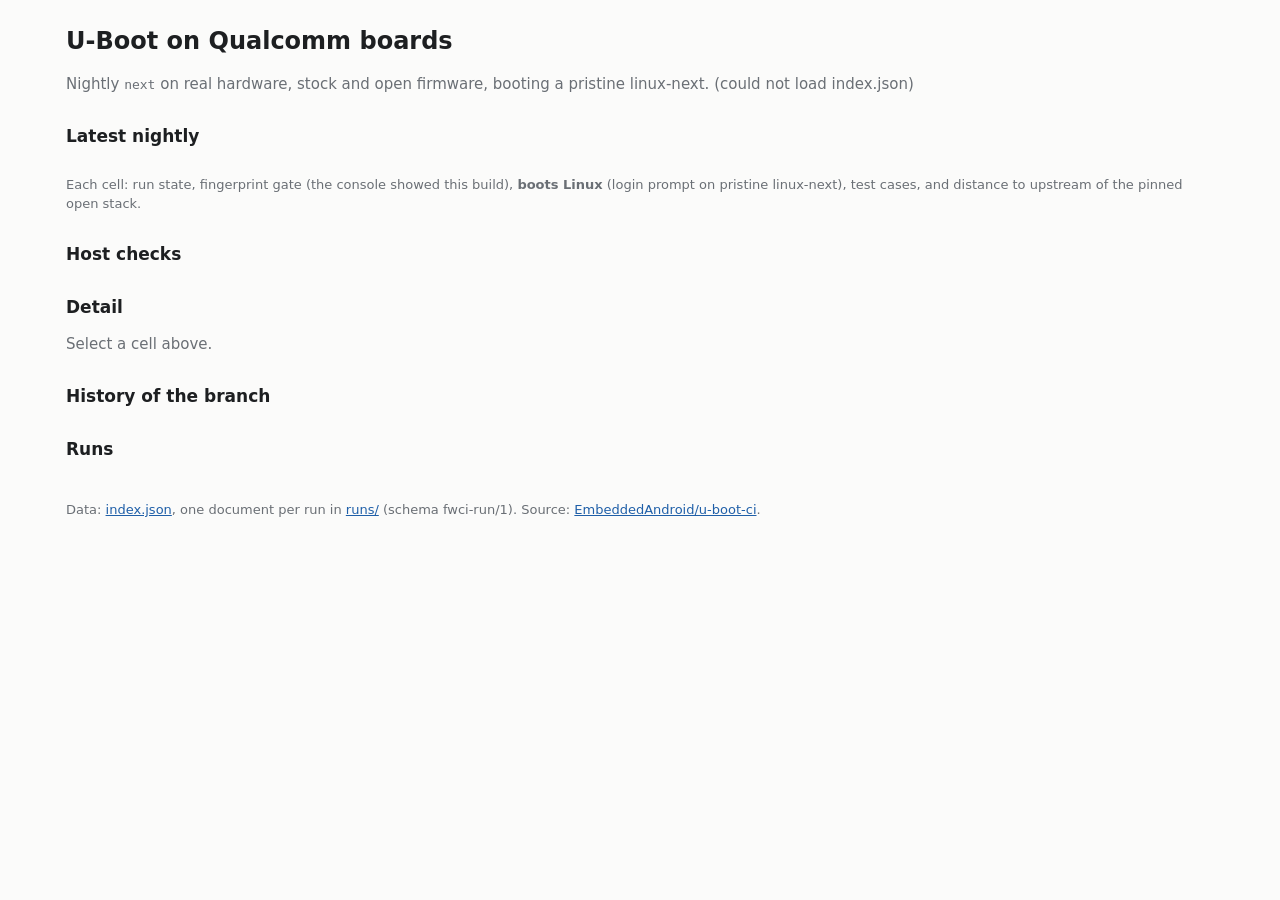
==== dashboard/index.html @ 748e3438 "dashboard: add the static dashboard The results are public on GitHub Pages and must be readable at a" ====
<!doctype html>
<html lang="en">
<head>
<meta charset="utf-8">
<meta name="viewport" content="width=device-width, initial-scale=1">
<title>U-Boot on Qualcomm</title>
<link rel="stylesheet" href="style.css">
</head>
<body>
<header>
  <h1>U-Boot on Qualcomm boards</h1>
  <p class="sub">Nightly <code>next</code> on real hardware, stock and open firmware, booting a pristine linux-next.
    <span id="updated"></span></p>
</header>
<main>
  <section id="alerts" aria-live="polite"></section>
  <section>
    <h2>Latest nightly <span id="branches"></span> <span id="run-title" class="muted"></span></h2>
    <p id="run-meta" class="muted"></p>
    <div class="matrix-wrap"><table id="matrix" class="matrix"></table></div>
    <p class="legend">Each cell: run state, fingerprint gate (the console showed this build), <b>boots Linux</b>
      (login prompt on pristine linux-next), test cases, and distance to upstream of the pinned open stack.</p>
  </section>
  <section>
    <h2>Host checks</h2>
    <ul id="host" class="checks"></ul>
  </section>
  <section>
    <h2>Detail <span id="detail-title" class="muted"></span></h2>
    <div id="detail"><p class="muted">Select a cell above.</p></div>
  </section>
  <section id="adhoc-section" hidden>
    <h2>Ad-hoc runs</h2>
    <p class="legend">Series stacked onto a base branch, in order, compared case by case with the latest
      nightly of that branch on the same board and stack.</p>
    <div id="adhoc"></div>
  </section>
  <section id="candidates-section" hidden>
    <h2>Stock pin candidates</h2>
    <p class="legend">A newer stock firmware release in the board's meta layer, tested on the nightly
      <code>main</code> against the current pin before its pull request is merged.</p>
    <div id="candidates"></div>
  </section>
  <section>
    <h2>History of the branch</h2>
    <div id="history"></div>
  </section>
  <section>
    <h2>Runs</h2>
    <ul id="runs" class="runs"></ul>
  </section>
</main>
<footer>Data: <a href="index.json">index.json</a>, one document per run in <a href="runs/">runs/</a>
  (schema fwci-run/1). Source: <a href="https://github.com/EmbeddedAndroid/u-boot-ci">EmbeddedAndroid/u-boot-ci</a>.</footer>
<script src="app.js"></script>
</body>
</html>
---- dashboard/style.css ----
:root {
  --bg: #fbfbfa; --fg: #1d1f21; --muted: #6a6f75; --line: #dfe1e3; --card: #ffffff;
  --pass: #1a7f37; --pass-bg: #e6f4ea; --fail: #b42318; --fail-bg: #fdecea;
  --warn: #8a5a00; --warn-bg: #fff4d6; --info: #1f5fa8; --info-bg: #e8f0fb;
  --mono: ui-monospace, SFMono-Regular, Menlo, Consolas, monospace;
}
@media (prefers-color-scheme: dark) {
  :root {
    --bg: #141517; --fg: #e6e7e8; --muted: #9aa0a6; --line: #2c2f33; --card: #1b1d20;
    --pass: #5fd37a; --pass-bg: #16301f; --fail: #ff8a80; --fail-bg: #3a1a18;
    --warn: #ffcc66; --warn-bg: #3a2e12; --info: #8ab4f8; --info-bg: #17263b;
  }
}
* { box-sizing: border-box; }
body { margin: 0; background: var(--bg); color: var(--fg);
  font: 15px/1.45 system-ui, -apple-system, "Segoe UI", sans-serif; }
header, main, footer { max-width: 1180px; margin: 0 auto; padding: 0 16px; }
header { padding-top: 24px; }
h1 { font-size: 24px; margin: 0 0 4px; }
h2 { font-size: 17px; margin: 28px 0 8px; }
.sub, .muted, .legend { color: var(--muted); }
.legend { font-size: 13px; }
code, .mono { font-family: var(--mono); font-size: 13px; }
a { color: var(--info); }
.matrix-wrap { overflow-x: auto; }
table.matrix { border-collapse: separate; border-spacing: 8px; margin: 0 -8px; }
.matrix th { text-align: left; font-weight: 600; padding: 0 4px; white-space: nowrap; }
.cell { background: var(--card); border: 1px solid var(--line); border-radius: 8px; padding: 10px 12px;
  min-width: 250px; cursor: pointer; vertical-align: top; }
.cell:hover, .cell.sel { border-color: var(--info); }
.cell .row { display: flex; justify-content: space-between; gap: 8px; margin: 2px 0; }
.badge { display: inline-block; border-radius: 999px; padding: 0 8px; font-size: 12px; font-weight: 600;
  white-space: nowrap; }
.pass { color: var(--pass); background: var(--pass-bg); }
.fail { color: var(--fail); background: var(--fail-bg); }
.warn { color: var(--warn); background: var(--warn-bg); }
.info { color: var(--info); background: var(--info-bg); }
.none { color: var(--muted); background: transparent; border: 1px solid var(--line); }
.boot { font-size: 15px; font-weight: 700; }
.alert { border-radius: 8px; padding: 10px 14px; margin: 12px 0; border: 1px solid; }
.alert.fail { border-color: var(--fail); }
.alert.warn { border-color: var(--warn); }
.checks, .runs { list-style: none; padding: 0; margin: 0; }
.checks li, .runs li { padding: 4px 0; border-bottom: 1px solid var(--line); display: flex; gap: 10px;
  align-items: baseline; flex-wrap: wrap; }
.checks .name { min-width: 110px; font-weight: 600; }
pre.console { background: var(--card); border: 1px solid var(--line); border-radius: 6px; padding: 10px;
  overflow-x: auto; font: 12px/1.4 var(--mono); max-height: 320px; }
table.cases { border-collapse: collapse; width: 100%; font-size: 13px; }
.cases td, .cases th { border-bottom: 1px solid var(--line); padding: 3px 6px; text-align: left; }
.hist { font-family: var(--mono); letter-spacing: 1px; white-space: nowrap; }
.hist .p { color: var(--pass); } .hist .f { color: var(--fail); } .hist .s, .hist .u, .hist .x { color: var(--muted); }
.comp { margin: 4px 0; }
footer { color: var(--muted); font-size: 13px; padding: 32px 16px; }
@media (max-width: 600px) { .cell { min-width: 220px; } h1 { font-size: 20px; } }
button.badge { cursor: pointer; font: inherit; font-size: 12px; margin-left: 4px; }
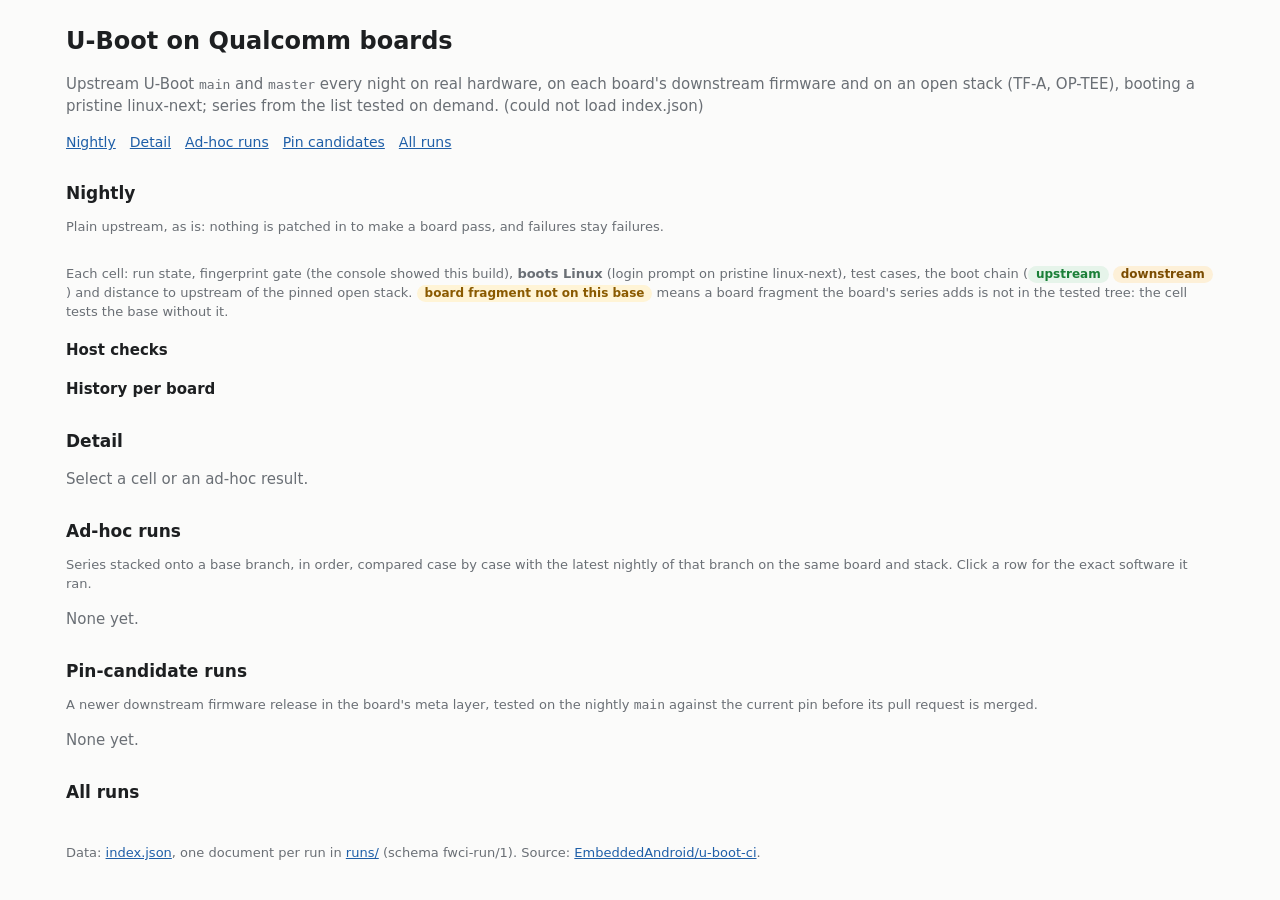
==== commit 266bdcd4: "dashboard: show what each cell ran, its boot chain, three sections The page shows one nightly matrix" ====
--- a/dashboard/index.html
+++ b/dashboard/index.html
@@ -9,45 +9,49 @@
 <body>
 <header>
   <h1>U-Boot on Qualcomm boards</h1>
-  <p class="sub">Nightly <code>next</code> on real hardware, stock and open firmware, booting a pristine linux-next.
-    <span id="updated"></span></p>
+  <p class="sub">Upstream U-Boot <code>main</code> and <code>master</code> every night on real hardware, on each
+    board's downstream firmware and on an open stack (TF-A, OP-TEE), booting a pristine linux-next; series
+    from the list tested on demand. <span id="updated"></span></p>
+  <nav class="toc"><a href="#nightly">Nightly</a> <a href="#detail-section">Detail</a>
+    <a href="#adhoc-section">Ad-hoc runs</a> <a href="#candidates-section">Pin candidates</a> <a href="#runs-section">All runs</a></nav>
 </header>
 <main>
   <section id="alerts" aria-live="polite"></section>
-  <section>
-    <h2>Latest nightly <span id="branches"></span> <span id="run-title" class="muted"></span></h2>
+  <section id="nightly">
+    <h2>Nightly <span id="branches"></span> <span id="run-title" class="muted"></span></h2>
+    <p class="legend">Plain upstream, as is: nothing is patched in to make a board pass, and failures stay
+      failures.</p>
     <p id="run-meta" class="muted"></p>
     <div class="matrix-wrap"><table id="matrix" class="matrix"></table></div>
     <p class="legend">Each cell: run state, fingerprint gate (the console showed this build), <b>boots Linux</b>
-      (login prompt on pristine linux-next), test cases, and distance to upstream of the pinned open stack.</p>
+      (login prompt on pristine linux-next), test cases, the boot chain (<span class="badge up">upstream</span>
+      <span class="badge down">downstream</span>) and distance to upstream of the pinned open stack.
+      <span class="badge warn">board fragment not on this base</span> means a board fragment the board's
+      series adds is not in the tested tree: the cell tests the base without it.</p>
+    <h3>Host checks</h3>
+    <ul id="host" class="checks"></ul>
+    <h3>History per board</h3>
+    <div id="history"></div>
   </section>
-  <section>
-    <h2>Host checks</h2>
-    <ul id="host" class="checks"></ul>
+  <section id="detail-section">
+    <h2>Detail <span id="detail-title" class="muted"></span></h2>
+    <div id="detail"><p class="muted">Select a cell or an ad-hoc result.</p></div>
   </section>
-  <section>
-    <h2>Detail <span id="detail-title" class="muted"></span></h2>
-    <div id="detail"><p class="muted">Select a cell above.</p></div>
-  </section>
-  <section id="adhoc-section" hidden>
+  <section id="adhoc-section">
     <h2>Ad-hoc runs</h2>
     <p class="legend">Series stacked onto a base branch, in order, compared case by case with the latest
-      nightly of that branch on the same board and stack.</p>
-    <div id="adhoc"></div>
+      nightly of that branch on the same board and stack. Click a row for the exact software it ran.</p>
+    <div id="adhoc"><p class="muted">None yet.</p></div>
   </section>
-  <section id="candidates-section" hidden>
-    <h2>Stock pin candidates</h2>
-    <p class="legend">A newer stock firmware release in the board's meta layer, tested on the nightly
+  <section id="candidates-section">
+    <h2>Pin-candidate runs</h2>
+    <p class="legend">A newer downstream firmware release in the board's meta layer, tested on the nightly
       <code>main</code> against the current pin before its pull request is merged.</p>
-    <div id="candidates"></div>
+    <div id="candidates"><p class="muted">None yet.</p></div>
   </section>
-  <section>
-    <h2>History of the branch</h2>
-    <div id="history"></div>
-  </section>
-  <section>
-    <h2>Runs</h2>
-    <ul id="runs" class="runs"></ul>
+  <section id="runs-section">
+    <h2>All runs</h2>
+    <div id="runs"></div>
   </section>
 </main>
 <footer>Data: <a href="index.json">index.json</a>, one document per run in <a href="runs/">runs/</a>
--- a/dashboard/style.css
+++ b/dashboard/style.css
@@ -54,3 +54,33 @@
 footer { color: var(--muted); font-size: 13px; padding: 32px 16px; }
 @media (max-width: 600px) { .cell { min-width: 220px; } h1 { font-size: 20px; } }
 button.badge { cursor: pointer; font: inherit; font-size: 12px; margin-left: 4px; }
+:root { --up: #1a7f37; --up-bg: #e6f4ea; --down: #7a4b00; --down-bg: #fdf0d8; }
+@media (prefers-color-scheme: dark) { :root { --up: #5fd37a; --up-bg: #16301f; --down: #ffcc66; --down-bg: #3a2e12; } }
+.up { color: var(--up); background: var(--up-bg); }
+.down { color: var(--down); background: var(--down-bg); }
+h3 { font-size: 15px; margin: 18px 0 6px; }
+h4 { font-size: 14px; margin: 12px 0 4px; }
+.toc { display: flex; gap: 14px; flex-wrap: wrap; font-size: 14px; margin: 6px 0 0; }
+.chain { display: flex; flex-wrap: wrap; align-items: center; gap: 4px; margin: 6px 0; }
+.chain .stage { border-radius: 6px; padding: 1px 6px; font-size: 12px; white-space: nowrap; }
+.chain .stage.none { text-decoration: line-through; }
+.chain .stage small { font-size: 11px; opacity: 0.85; }
+.chain .arrow { color: var(--muted); font-size: 12px; }
+.chain.compact .stage { font-size: 11px; padding: 0 5px; }
+.comp { margin: 10px 0; padding: 8px 10px; border: 1px solid var(--line); border-radius: 8px; background: var(--card);
+  overflow-wrap: anywhere; }
+.comp-head { margin-bottom: 2px; }
+.comp ul.files, .comp ol, .comp ul { margin: 4px 0; padding-left: 20px; }
+code.sha { font-size: 11px; overflow-wrap: anywhere; }
+code.missing { text-decoration: line-through; color: var(--muted); }
+.warnline { margin: 2px 0; }
+.cell .detail { text-align: right; font-size: 12px; overflow-wrap: anywhere; }
+.table-wrap { overflow-x: auto; }
+tr.click { cursor: pointer; }
+tr.click:hover, tr.sel { background: var(--info-bg); }
+.adhoc { border-top: 1px solid var(--line); padding-top: 6px; }
+@media (max-width: 600px) {
+  .cases td, .cases th { padding: 3px 4px; }
+  .comp { padding: 6px 8px; }
+}
+.cell .row > .badge, .cell .row > span:first-child { flex-shrink: 0; }
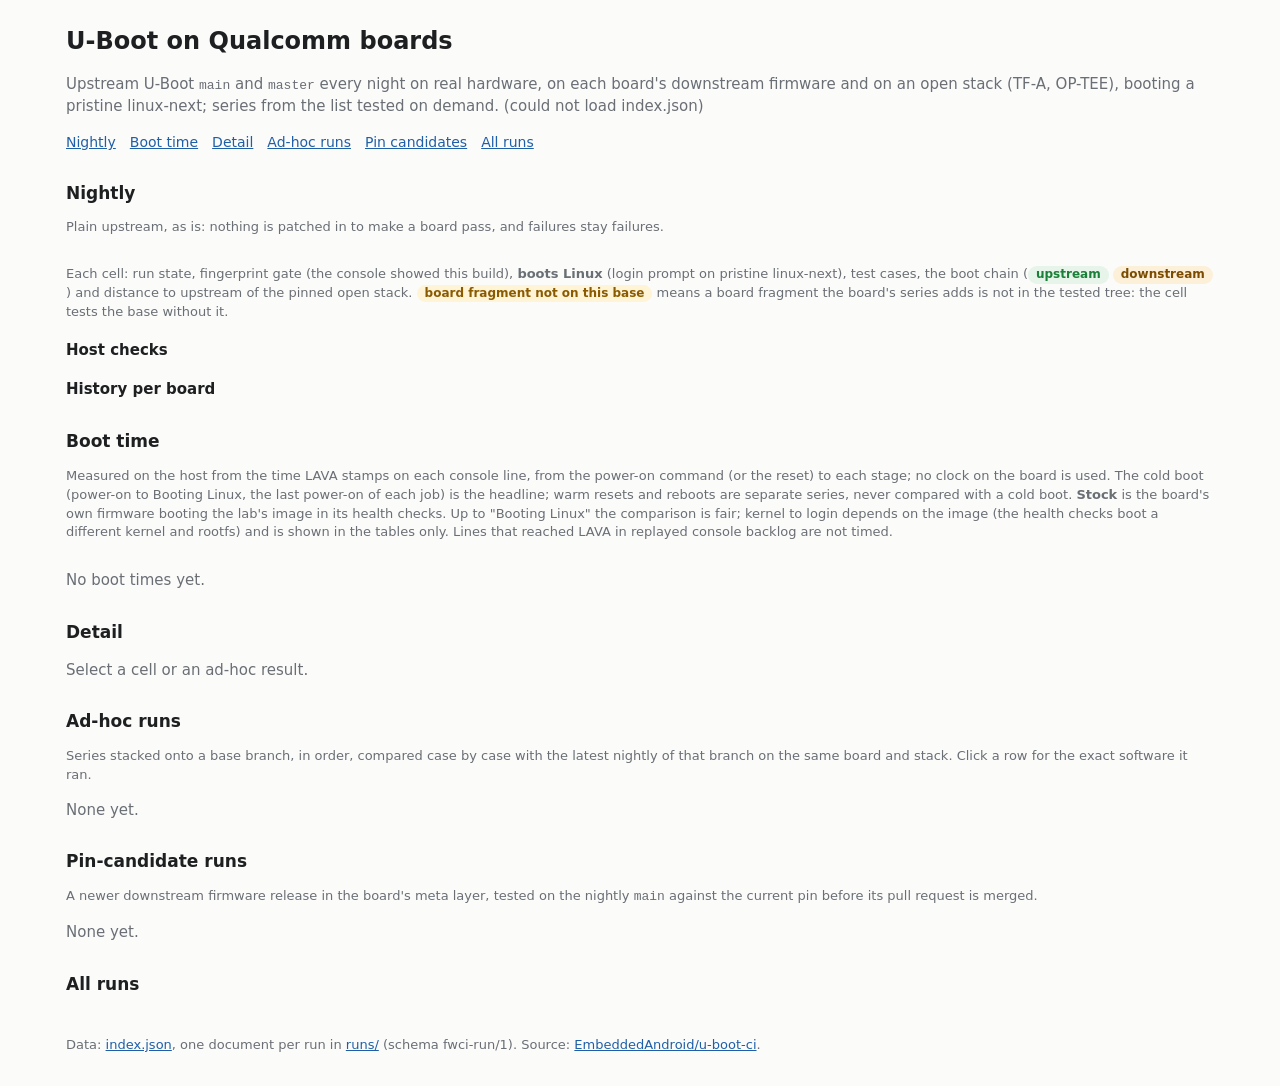
==== commit f9615b9e: "dashboard: show boot time in every cell and a Boot time section The run documents now carry per-stag" ====
--- a/dashboard/index.html
+++ b/dashboard/index.html
@@ -12,7 +12,7 @@
   <p class="sub">Upstream U-Boot <code>main</code> and <code>master</code> every night on real hardware, on each
     board's downstream firmware and on an open stack (TF-A, OP-TEE), booting a pristine linux-next; series
     from the list tested on demand. <span id="updated"></span></p>
-  <nav class="toc"><a href="#nightly">Nightly</a> <a href="#detail-section">Detail</a>
+  <nav class="toc"><a href="#nightly">Nightly</a> <a href="#boottime-section">Boot time</a> <a href="#detail-section">Detail</a>
     <a href="#adhoc-section">Ad-hoc runs</a> <a href="#candidates-section">Pin candidates</a> <a href="#runs-section">All runs</a></nav>
 </header>
 <main>
@@ -32,6 +32,18 @@
     <ul id="host" class="checks"></ul>
     <h3>History per board</h3>
     <div id="history"></div>
+  </section>
+  <section id="boottime-section">
+    <h2>Boot time <span id="bt-branch" class="muted"></span></h2>
+    <p class="legend">Measured on the host from the time LAVA stamps on each console line, from the power-on
+      command (or the reset) to each stage; no clock on the board is used. The cold boot (power-on to Booting
+      Linux, the last power-on of each job) is the headline; warm resets and reboots are separate series, never
+      compared with a cold boot. <b>Stock</b> is the board's own firmware booting the lab's image in its health
+      checks. Up to "Booting Linux" the comparison is fair; kernel to login depends on the image (the health checks
+      boot a different kernel and rootfs) and is shown in the tables only. Lines that reached LAVA in replayed
+      console backlog are not timed.</p>
+    <div class="filters" id="bt-filters" role="group" aria-label="Boot kind"></div>
+    <div id="boottime"><p class="muted">No boot times yet.</p></div>
   </section>
   <section id="detail-section">
     <h2>Detail <span id="detail-title" class="muted"></span></h2>
@@ -56,6 +68,7 @@
 </main>
 <footer>Data: <a href="index.json">index.json</a>, one document per run in <a href="runs/">runs/</a>
   (schema fwci-run/1). Source: <a href="https://github.com/EmbeddedAndroid/u-boot-ci">EmbeddedAndroid/u-boot-ci</a>.</footer>
+<script src="boottime.js"></script>
 <script src="app.js"></script>
 </body>
 </html>
--- a/dashboard/style.css
+++ b/dashboard/style.css
@@ -84,3 +84,61 @@
   .comp { padding: 6px 8px; }
 }
 .cell .row > .badge, .cell .row > span:first-child { flex-shrink: 0; }
+/* Boot time. Series colors: slots 1-3 (and 4 for SPL) of the validated
+   categorical palette, light and dark steps (docs/boot-time.md). */
+:root { --bt-s1: #2a78d6; --bt-s2: #eb6834; --bt-s3: #1baf7a; --bt-s4: #eda100;
+  --bt-surface: #fcfcfb; --bt-grid: #e1e0d9; --bt-axis: #c3c2b7; --bt-muted: #898781; --bt-untimed: #d6d4cc; }
+@media (prefers-color-scheme: dark) {
+  :root { --bt-s1: #3987e5; --bt-s2: #d95926; --bt-s3: #199e70; --bt-s4: #c98500;
+    --bt-surface: #1a1a19; --bt-grid: #2c2c2a; --bt-axis: #383835; --bt-untimed: #45453f; }
+}
+.num { font-variant-numeric: tabular-nums; }
+.bt-cell { text-align: right; }
+.filters { display: flex; gap: 6px; align-items: baseline; flex-wrap: wrap; margin: 10px 0 4px; }
+.filters button.badge { margin: 0; }
+.filters span { font-size: 13px; }
+.bt-board svg text.note { font-size: 12px; fill: var(--muted); }
+.bt-host { position: relative; }
+.bt-grid { display: grid; grid-template-columns: repeat(auto-fill, minmax(min(100%, 480px), 1fr)); gap: 16px;
+  margin: 12px 0; }
+.bt-board { background: var(--card); border: 1px solid var(--line); border-radius: 8px; padding: 10px 14px 12px;
+  margin: 0; min-width: 0; }
+.bt-board h3 { margin-top: 2px; }
+.bt-board svg { max-width: 100%; height: auto; display: block; overflow: visible; }
+.bt-board svg text { font: 11px system-ui, -apple-system, "Segoe UI", sans-serif; fill: var(--muted); }
+.bt-board svg text.label { font-size: 12px; fill: var(--fg); }
+.bt-board svg text.value { font-size: 12px; fill: var(--fg); font-variant-numeric: tabular-nums; }
+.bt-board svg text.tick { font-variant-numeric: tabular-nums; }
+.bt-board svg .grid { stroke: var(--bt-grid); stroke-width: 1; }
+.bt-board svg .axis { stroke: var(--bt-axis); stroke-width: 1; }
+.bt-board svg .seg { stroke: none; cursor: default; outline: none; }
+.bt-board svg .seg.p1 { fill-opacity: 0.62; }
+.bt-board svg .seg.p2 { fill-opacity: 0.36; }
+@media (prefers-color-scheme: dark) {
+  .bt-board svg .seg.p1, .bt-legend.phases .key.p1 { fill-opacity: 0.72; opacity: 0.72; }
+  .bt-board svg .seg.p2, .bt-legend.phases .key.p2 { fill-opacity: 0.5; opacity: 0.5; }
+  .bt-board svg .seg.p1, .bt-board svg .seg.p2 { opacity: 1; }
+}
+.bt-board svg .seg.untimed { fill: var(--bt-untimed); }
+.bt-board svg .seg:hover, .bt-board svg .seg:focus { filter: brightness(1.12); }
+.bt-board svg .line { fill: none; stroke-width: 2; stroke-linejoin: round; stroke-linecap: round; }
+.bt-board svg .dot { stroke: var(--bt-surface); stroke-width: 2; }
+.bt-board svg a:focus .dot, .bt-board svg a:hover .dot { r: 6; }
+.bt-board svg .cross { stroke: var(--bt-axis); stroke-width: 1; pointer-events: none; }
+.bt-board svg .hit { fill: transparent; cursor: crosshair; }
+.bt-legend { display: flex; flex-wrap: wrap; gap: 4px 14px; font-size: 12px; color: var(--muted); margin: 2px 0 6px; }
+.bt-legend span { display: inline-flex; align-items: center; gap: 5px; }
+.key { display: inline-block; width: 12px; height: 4px; border-radius: 2px; vertical-align: middle; }
+.bt-legend.phases .key { width: 14px; height: 10px; border-radius: 2px; background: var(--fg); }
+.bt-legend.phases .key.p1 { opacity: 0.62; } .bt-legend.phases .key.p2 { opacity: 0.36; }
+.bt-legend.phases .key.untimed { background: var(--bt-untimed); opacity: 1; }
+.bt-tip { position: absolute; z-index: 5; pointer-events: none; background: var(--card); color: var(--fg);
+  border: 1px solid var(--line); border-radius: 6px; padding: 6px 9px; font-size: 12px; max-width: 340px;
+  box-shadow: 0 2px 10px rgba(0, 0, 0, 0.12); font-variant-numeric: tabular-nums; }
+.bt-tip .head { font-weight: 600; }
+.bt-tip .rows { margin-bottom: 4px; }
+.bt-tip .rows .key { margin-right: 6px; }
+.bt-table { margin-top: 6px; font-size: 13px; }
+.bt-table summary { cursor: pointer; color: var(--info); }
+.bt-table td.stages { font-size: 12px; }
+@media (forced-colors: active) { .bt-board svg .seg, .key { forced-color-adjust: none; } }
